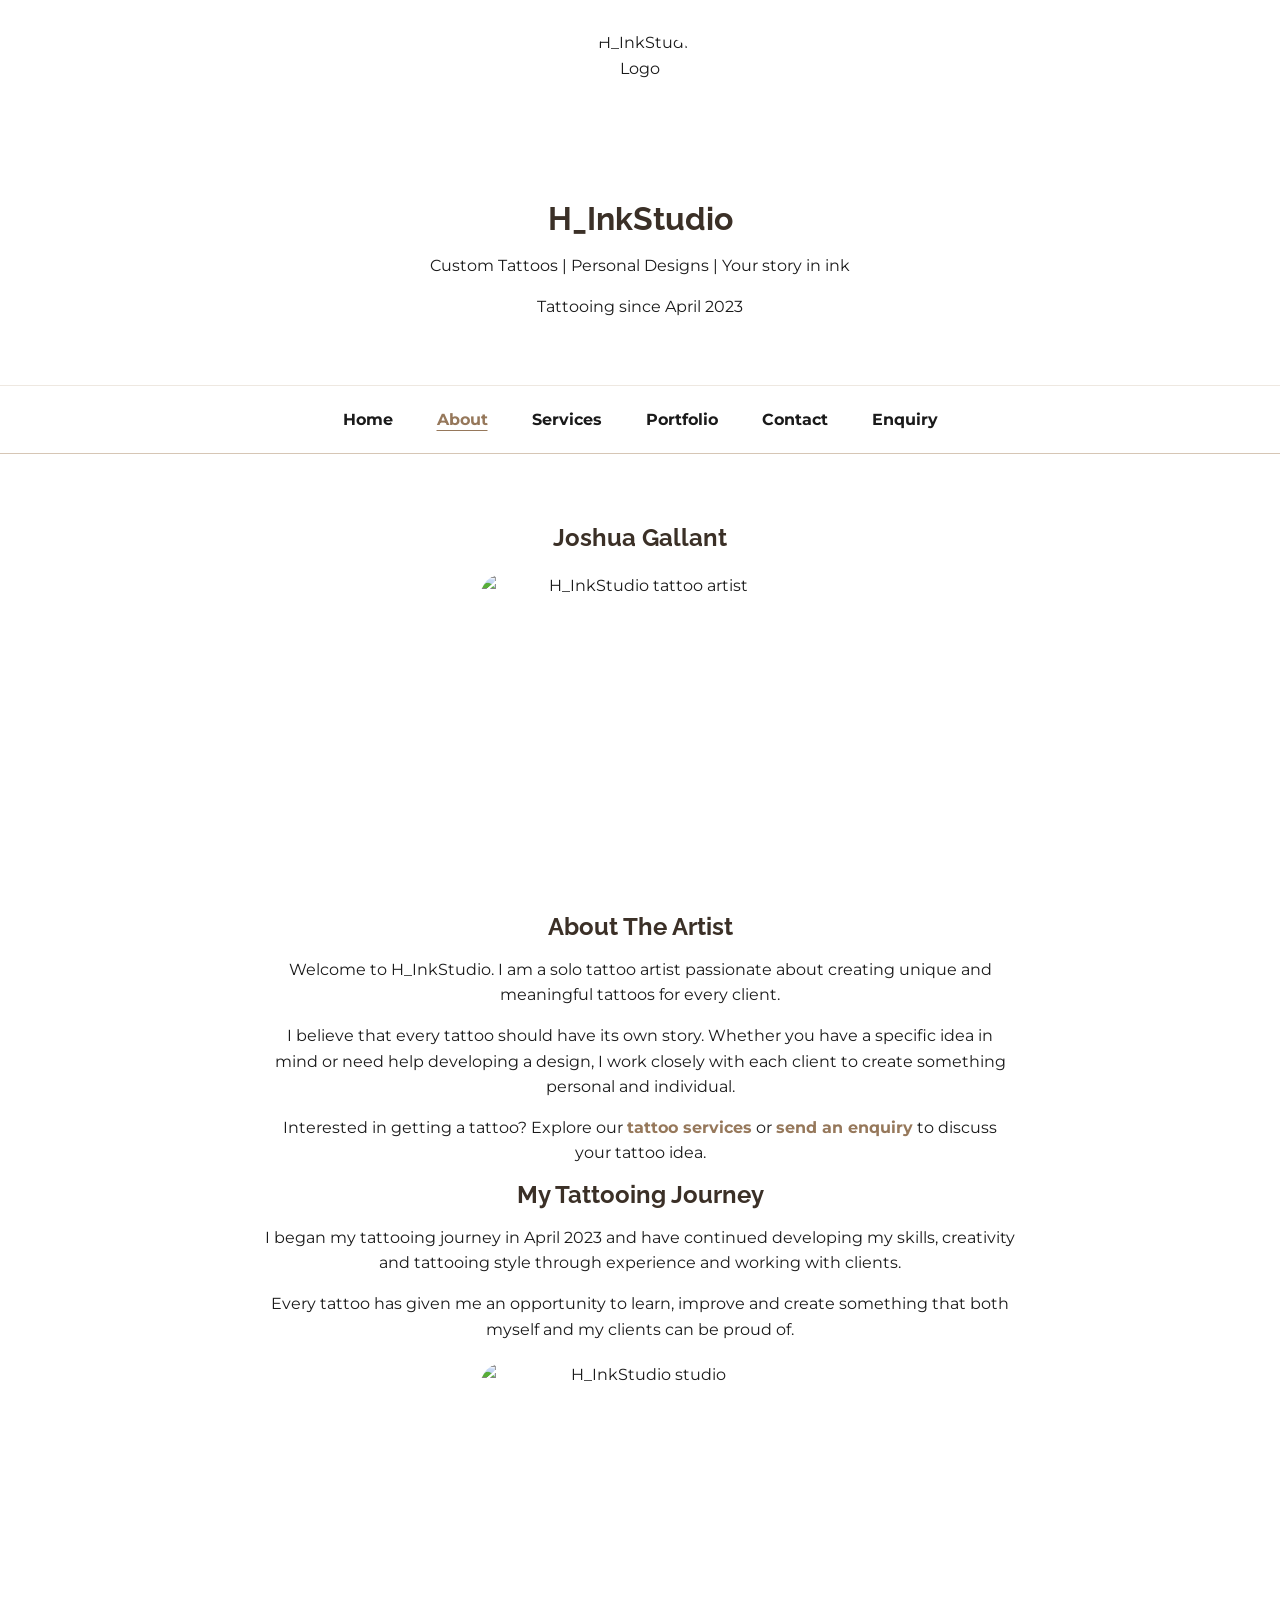
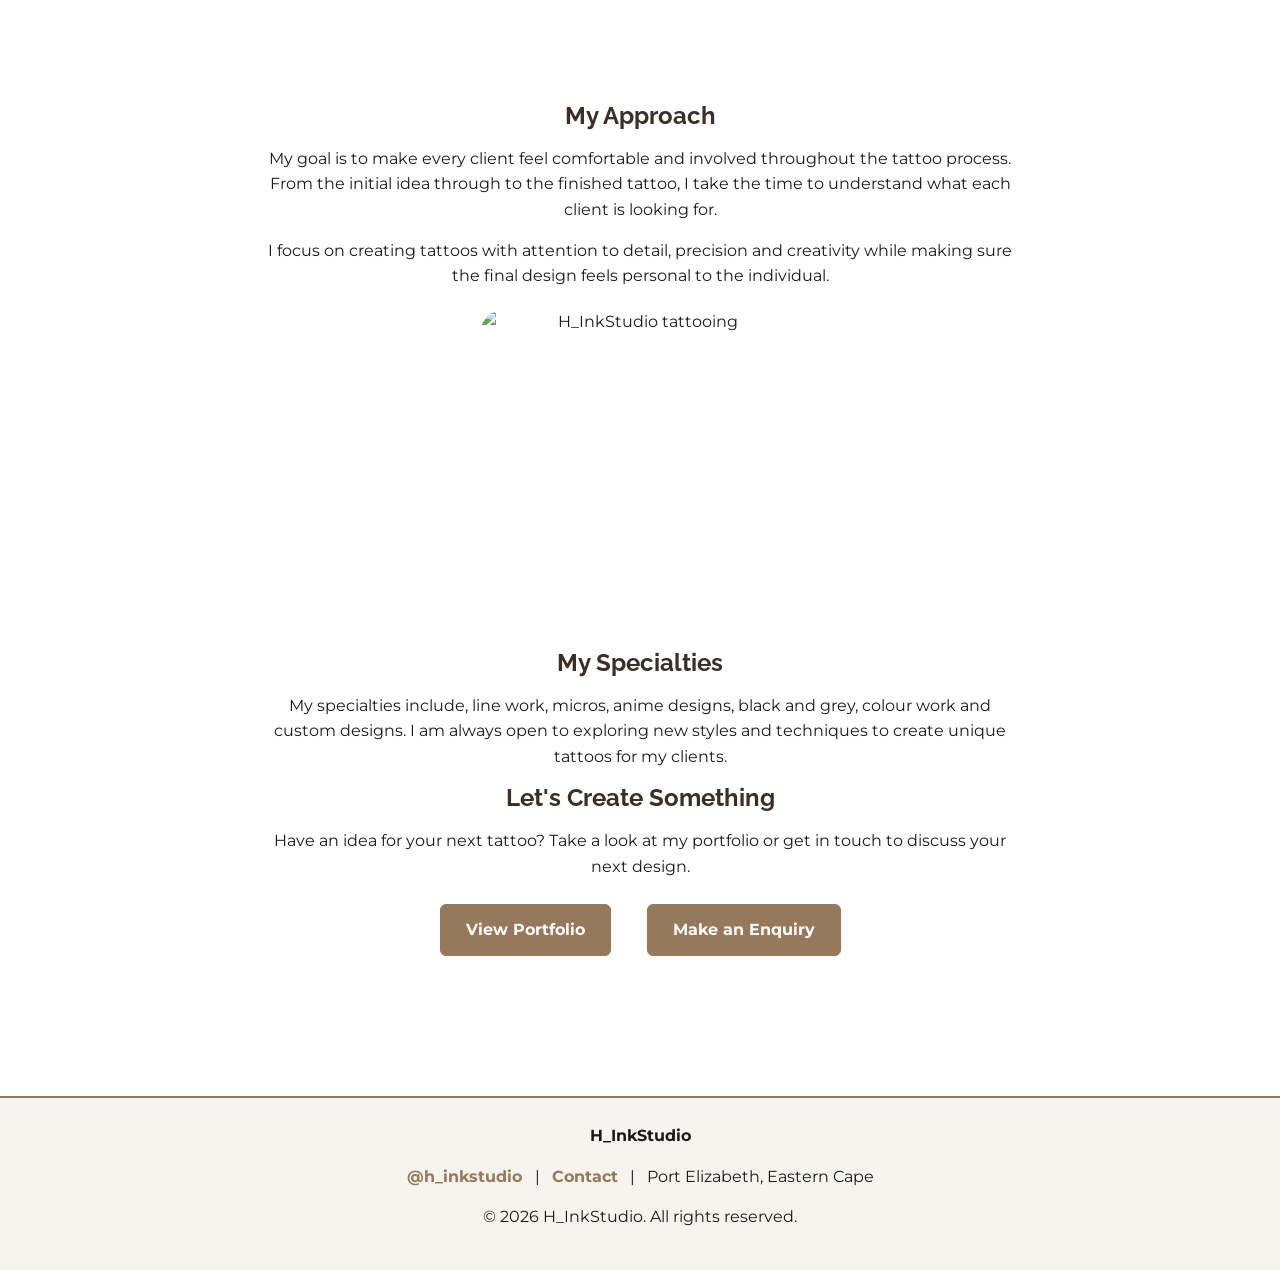
==== Website/about.html @ ec351fdb "Website Updated html files, css and javascript" ====
<!DOCTYPE html>
<html lang="en">

<head>
    <meta charset="UTF-8">

    <!-- Makes the page responsive on various mobile devices -->
    <meta name="viewport" content="width=device-width, initial-scale=1.0">

    <title>H_InkStudio | About the Artist</title>
    <meta name="description"
    content="Get to know the artist behind H_InkStudio, a solo tattoo studio in Gqeberha, Port Elizabeth, 
    specialising in custom and personalised tattoo designs.">

    <!-- Adding font links -->
    <link rel="preconnect" href="https://fonts.googleapis.com">
    <link rel="preconnect" href="https://fonts.gstatic.com" crossorigin>
    <link href="https://fonts.googleapis.com/css2?family=Montserrat:wght@400;500;600;700&family=Raleway:wght@400;500;600;700&display=swap" rel="stylesheet">

    <!-- Linking to external stylesheet -->
    <link rel="stylesheet" href="css/styles.css">

</head>

<body>

    <!-- Header of the Website -->     
   <header>
    <!-- Logo of the studio/website -->
    <img src="images/Logo.jpg" 
         alt="H_InkStudio Logo"
         class="logo">

    <!-- Header of the Website --> 
    <h1>H_InkStudio</h1>

    <p>Custom Tattoos | Personal Designs | Your story in ink</p>
    <p>Tattooing since April 2023</p>

     </header>

    <!--- Keeping my navigation at the top of website when scrolling down the page -->
    <div class="nav-bar">

    <!-- Navigation for Website -->    
        <nav>
        <a href="index.html">Home</a>
        <a href="about.html" class="active">About</a>
        <a href="services.html">Services</a>
        <a href="portfolio.html">Portfolio</a>
        <a href="contact.html">Contact</a>
        <a href="enquiry.html">Enquiry</a>
    </nav>
    </div>   
     

    <!-- Main Page Content -->
    <main>

    <section>
        <h2>Joshua Gallant</h2>

        <img src="images/artist.jpg"
             alt="H_InkStudio tattoo artist"
             class="artist-image">

        <h2>About The Artist</h2>

        <p>
            Welcome to H_InkStudio. I am a solo tattoo artist
            passionate about creating unique and meaningful tattoos
            for every client.
        </p>

        <p>
            I believe that every tattoo should have its own story.
            Whether you have a specific idea in mind or need help
            developing a design, I work closely with each client to
            create something personal and individual.
        </p>

        <!-- Internal Page links-->
        <p>
            Interested in getting a tattoo?
            Explore our <a href="services.html">tattoo services</a>
            or <a href="enquiry.html">send an enquiry</a>
            to discuss your tattoo idea.
        </p> 
    </section>


    <section>
        <h2>My Tattooing Journey</h2>

        <p>
            I began my tattooing journey in April 2023 and have
            continued developing my skills, creativity and tattooing
            style through experience and working with clients.

        </p>

        <p>
            Every tattoo has given me an opportunity to learn,
            improve and create something that both myself and my
            clients can be proud of.
        </p>

        <img src="images/Studio.jpg"
             alt="H_InkStudio studio"
             class="artist-image">

    </section>


    <section>
        <h2>My Approach</h2>

        <p>
            My goal is to make every client feel comfortable and
            involved throughout the tattoo process. From the initial
            idea through to the finished tattoo, I take the time to
            understand what each client is looking for.
        </p>

        <p>
            I focus on creating tattoos with attention to detail,
            precision and creativity while making sure the final
            design feels personal to the individual.
        </p>
        
        <img src="images/Tattooing.jpg"
             alt="H_InkStudio tattooing"
             class="artist-image">
    </section>


    <section>
        <h2>My Specialties</h2>

        <p>
           My specialties include, line work, micros, anime designs,
           black and grey, colour work and custom designs. I am always open to exploring new styles and techniques to create unique tattoos for my clients.
        </p>    
    </section>
       

    <!-- Portfolio and Enquiry form links -->
    <section class="about-section">

        <h2>Let's Create Something</h2>

        <p>
            Have an idea for your next tattoo?
            Take a look at my portfolio or get in touch to discuss
            your next design.
        </p>

        <a href="portfolio.html" class="about-button">
            View Portfolio
        </a>

        &nbsp;&nbsp;

        <a href="enquiry.html" class="about-button">
            Make an Enquiry
        </a>
    </section>


    </main>

    <!-- Website Footer -->
    <footer>
        <strong>H_InkStudio</strong>
    </p>

    <p>
      <p>
        <a href="https://www.instagram.com/h_inkstudio/"
           target="_blank"
           rel="noopener noreferrer">
            @h_inkstudio
        </a>
        &nbsp; | &nbsp;
        <a href="contact.html">Contact</a>
        &nbsp; | &nbsp;
        Port Elizabeth, Eastern Cape
    </p>

    <p>
        &copy; 2026 H_InkStudio. All rights reserved.
    </p>

</footer>
<!-- Adding Javascript file -->
<script src="javascript/script.js" defer></script>


</body>

</html>
---- Website/css/styles.css ----
/*--- So the website looks the same on all browsers ---*/
*,
*::before,
*::after {
    box-sizing: border-box;
    margin: 0;
    padding: 0;
}

html {
    -webkit-text-size-adjust: 100%;
    scroll-behavior: smooth;
}

img, picture, video, canvas, svg {
    display: block;
    max-width: 100%;
}

/* Website links */
a {
    color: #b30000;
    text-decoration: none;
    transition: color 0.3s ease;
}

/* Link hover effect */
a:hover {
    color: #800000;
    text-decoration: underline;
}

ul, ol {
    list-style: none;
}

button, input, select, textarea {
    font: inherit;
    color: inherit;
}

/*--- Base styles for colour, font and spacing ---*/
:root {
    /* H_InkStudio: White, cream and bronze theme */
    --color-bg: #ffffff;
    --color-text: #1a1a1a;
    --color-accent: #96785B;
    --color-muted: #6f6255;
    --color-footer-bg: #f7f4ef;
    --color-heading: #3b3027;
    --color-card: #fbf9f6;
    --color-border: #d6c6b5;

    /* Typography */
    --font-base: "Montserrat", Arial, sans-serif;
    --font-size-base: 16px;
    --line-height-base: 1.6;

    /* Spacing */
    --spacing-sm: 15px;
    --spacing-md: 25px;
    --spacing-lg: 50px;
}

body {
    font-family: "Montserrat", Arial, sans-serif;
    font-size: var(--font-size-base);
    line-height: var(--line-height-base);
    color: var(--color-text);
    background-color: var(--color-bg);
}

h1, h2, h3 {
    font-family: "Raleway", Arial, sans-serif;
    line-height: 1.2;
    margin-bottom: var(--spacing-sm);
}

p {
    margin-bottom: var(--spacing-sm);
}

/*--- Header styles ---*/
header {
    text-align: center;
    padding: 30px 20px;
}

/*--- Main Content ---*/
/* <!--Aligning all information to the center -->  */
main {
    max-width: 1000px;
    margin: 50px auto;
    padding: 20px;
    text-align: center;
}

/* <!--Aligning paragraph text -->  */
main p {
    max-width: 750px;
    margin: 15px auto;
    line-height: 1.6;
}


/* <!--- Keeps my logo with the navigation page when scrolling -->  */
.nav-bar {
    position: sticky;
    top: 0;
    z-index: 100;
    background-color: var(--color-bg);
    padding: 15px 20px;
    margin-top: 20px;
}    

/* <!--Style and positioning of logo --> */

.logo {
    width: 150px;
    height: 150px;
    object-fit: cover;
    border-radius: 50%;
    flex-shrink: 0;
    margin: 0 auto 20px;
}

/* <!--Style and positioning of navigation pane -->  */
nav {
    display: flex;
    flex-wrap: wrap;
    justify-content: center;
    gap: 10px;
}

nav a {
    margin: 0 15px;
    text-decoration: none;
    color: #b30000;
    font-weight: bold;
    transition: color 0.3s ease, background-color 0.3s ease;
}

nav a:hover {
    text-decoration: underline;
}    

/* <!--Shows the visitor which page they currently on -->  */
nav a.active {
    text-decoration: underline;
    text-underline-offset: 5px;
}

/* <!--Style and positioning of Tattoo images -->  */
.tattoo-gallery {
    display: flex;
    justify-content: center;
    align-items: center;
    gap: 20px;
    flex-wrap: wrap;
    margin-top: 20px;
}

.tattoo-gallery img {
    width: 250px;
    height: 250px;
    object-fit: cover;
    border-radius: 5px;
}

/* <!--Hove effect over Tattoo images -->  */
.tattoo-gallery a {
    transition: transform 0.3s ease;
}

.tattoo-gallery a:hover {
    transform: scale(1.05);
}

.tattoo-card {
    position: relative;
    width: 250px;
    height: 300px;
    overflow: hidden;
    text-decoration: none;
    transition: transform 0.3s ease;
}

.tattoo-card img {
    width: 100%;
    height: 100%;
    object-fit: cover;
    display: block;
}

/* <!--Tattoo name displayed over the image -->  */
.tattoo-card span {
    position: absolute;
    bottom: 0;
    left: 0;
    width: 100%;
    padding: 15px 0;
    background: rgba(166, 155, 155, 0.75);
    color: black;
    text-align: center;
    font-weight: bold;
    opacity: 0;
    transition: opacity 0.3s ease;
}

.tattoo-card:hover {
    transform: scale(1.05);
}

/* <!--Showing tattoo name when hovering -->  */
.tattoo-card:hover span {
    opacity: 1;
}

/* <!--Aligning the footer links to the center of page -->  */
footer {
    text-align: center;
    margin-top: 50px;
    padding: 25px;
    background-color: var(--color-footer-bg);
}

footer a {
    text-decoration: none;
    color: #b30000;
    font-weight: bold;
}

footer a:hover {
    text-decoration: underline;
}


/* <!--- Styling for my About page -->  */

/* <!--- About page section -->  */
.about-section {
    text-align: center;
    margin-bottom: 60px;
}

/* <!--- About page images -->  */
.artist-image, .about-image {
    display: block;
    width: 320px;
    height: 320px;
    object-fit: cover;
    border-radius: 25px;
    margin: 20px auto;
}

/* <!--- About page buttons -->  */
.about-button {
    display: inline-block;
    padding: 12px 25px;
    margin: 10px;
    background-color: black;
    color: white;
    text-decoration: none;
    font-weight: bold;
}

.about-button:hover {
    background-color: #444;
}

/* <!--- Services page styling -->  */
/* <!--- Services intro -->  */
.services-intro {
    margin-bottom: 30px;
}

/* <!--- Service cards -->  */
.services {
    display: flex;
    flex-wrap: wrap;
    justify-content: center;
    gap: 25px;
    margin-top: 30px;
}

.service-card {
    width: 260px;
    padding: 25px;
    border: 1px solid #ddd;
    border-radius: 10px;
    min-height: 200px;
    transition: transform 0.3s ease, box-shadow 0.3s ease;
}

.service-card:hover {
    transform: translateY(-5px);
    box-shadow: 0 6px 15px rgba(0, 0, 0, 0.15);
}

.service-card h3 {
    margin-bottom: 15px;
}

.service-card p {
    line-height: 1.6;
}

/* <!--- Appointment info -->  */
.appointment-info {
    max-width: 800px;
    margin: 50px auto 0;
    padding: 30px;
    background-color: #f2f2f2;
    border-radius: 10px;
}

/* <!--- Enquiry button -->  */
.enquiry-button {
    display: inline-block;
    margin-top: 20px;
    padding: 12px 30px;
    background-color: black;
    color: white;
    text-decoration: none;
    font-weight: bold;
    border-radius: 5px;
    transition: background-color 0.3s ease, transform 0.3s ease;
}

.enquiry-button:hover {
    background-color: #b30000;
     transform: scale(1.05);
    color: white; 
}


/* <!--- Portfolio page styling -->  */
.portfolio-intro {
    margin-bottom: 50px;
}

.portfolio-intro p {
    max-width: 700px;
    margin: 15px auto;
    line-height: 1.6;
}

/* <!--- Portfolio gallery -->  */
.portfolio-gallery {
    display: grid;
    grid-template-columns: repeat(3, 1fr);
    gap: 25px;
    margin-top: 30px;
}

.portfolio-card {
    position: relative;
    overflow: hidden;
    border-radius: 8px;
    text-decoration: none;
}

.portfolio-card img {
    width: 100%;
    height: 350px;
    object-fit: cover;
    display: block;
    transition: transform 0.3s ease;
    cursor: pointer;
    transition: transform 0.3s ease;
}

.portfolio-card:hover img {
    transform: scale(1.05);
}


/* --- Portfolio Image Titles --- */

.portfolio-card span {
    position: absolute;
    bottom: 0;
    left: 0;
    width: 100%;
    padding: 15px 0;
    background: rgba(255, 255, 255, 0.85);
    color: black;
    font-weight: bold;
    text-align: center;
    opacity: 0;
    transition: opacity 0.3s ease;
}

.portfolio-card:hover span {
    opacity: 1;
}

/* <!--- Portfolio enquiry section -->  */
.portfolio-enquiry {
    text-align: center;
    margin-top: 60px;
    padding: 35px;
    background-color: #f2f2f2;
    border-radius: 10px;
}

.portfolio-enquiry p {
    line-height: 1.6;
}


/* <!--- Contact page styling -->  */
.contact-container {
    display: flex;
    justify-content: center;
    gap: 20px;
    flex-wrap: wrap;
    margin-top: 20px;
}

.contact-card {
    width: 230px;
    min-height: 140px;
    padding: 20px;
    border: 1px solid #ddd;
    border-radius: 10px;
    text-align: center;
}

.contact-card h3 {
    margin-bottom: 10px;
}

.contact-card p {
    line-height: 1.5;
}

.contact-card a {
    color: #b30000;
    font-weight: bold;
    text-decoration: none;
}

.contact-card a:hover {
    text-decoration: underline;
}

/* <!--- Contact enquiry section -->  */
.contact-enquiry {
    text-align: center;
    margin-top: 40px;
    padding: 25px;
    background-color: #f2f2f2;
    border-radius: 10px;
}

.contact-enquiry p {
    line-height: 1.5;
}


/* <!--- Enquiry page styling -->  */
.enquiry-intro {
    text-align: center;
    margin-bottom: 40px;
}

.enquiry-intro p {
    line-height: 1.6;
}

/* <!--- Enquiry form styling -->  */
.enquiry-form {
    border: 1px solid #ddd;
    padding: 35px;
    border-radius: 10px;
    background-color: #f8f8f8;
}

.form-group {
    margin-bottom: 20px;
}

.form-group label {
    display: block;
    margin-bottom: 8px;
    font-weight: bold;
}

.form-group input,
.form-group select,
.form-group textarea {
    width: 100%;
    padding: 12px;
    border: 1px solid #ccc;
    border-radius: 5px;
    box-sizing: border-box;
    font-family: var(--font-base);
    font-size: 15px;
}

.form-group textarea {
    min-height: 150px;
    resize: vertical;
}

.form-group input:focus,
.form-group select:focus,
.form-group textarea:focus {
    outline: none;
    border-color: black;
}

/* Character Counter */
.character-counter {
    text-align: right;
    font-size: 13px;
    color: #666666;
    margin-top: 5px;
}

#description {
    width: 100%;
    padding: 12px;
    font-family: inherit;
    font-size: 15px;
    border: 1px solid #ccc;
    border-radius: 6px;
    resize: vertical;
}

#description:focus {
    outline: none;
    border-color: #b30000;
}

/* <!--- Submit button styling -->  */
.submit-button {
    display: block;
    margin: 30px auto 0;
    padding: 13px 35px;
    background-color: black;
    color: white;
    border: none;
    border-radius: 5px;
    font-weight: bold;
    font-size: 15px;
    cursor: pointer;
}

.submit-button:hover {
    background-color: #444;
}


/* <!--- Responsive Design and breakpoints -->  */
/* <!--- Tablet ---> */
@media (max-width: 1024px) {

    /* Main content */
    main {
        max-width: 900px;
        margin: 40px auto;
        padding: 20px;
    }

    /* Navigation */
    nav {
        gap: 5px;
    }

    nav a {
        margin: 0 10px;
    }

    /* Portfolio */
    .portfolio-gallery {
        grid-template-columns: repeat(2, 1fr);
        gap: 20px;
    }

    /* Services */
    .services {
        gap: 20px;
    }

    .service-card {
        width: 240px;
    }

    /* Contact */
    .contact-container {
        gap: 20px;
    }

}


/* <!--- Mobile ---> */
@media (max-width: 768px) {

    /* Header */
    header {
        padding: 20px 15px;
    }

    .logo {
        width: 120px;
        height: 120px;
        margin-bottom: 15px;
    }

    header h1 {
        font-size: 28px;
    }

    header p {
        font-size: 14px;
    }

    /* Navigation */
    .nav-bar {
        padding: 10px 15px;
    }

    /*Mobile navigation to make it horizontal */
    .nav-bar {
    width: 100%;
    padding: 10px 5px;
    overflow-x: auto;
}

nav {
    display: flex;
    flex-direction: row;
    justify-content: center;
    flex-wrap: nowrap;
    gap: 5px;
    min-width: max-content;
}

nav a {
    margin: 0 6px;
    font-size: 13px;
    white-space: nowrap;
}

    /* Main content */
    main {
        width: 100%;
        margin: 30px auto;
        padding: 15px;
    }

    main h2 {
        font-size: 24px;
    }

    main h3 {
        font-size: 20px;
    }

    main p {
        font-size: 15px;
    }

    /* Portfolio */
    .portfolio-gallery {
        grid-template-columns: 1fr;
        gap: 20px;
    }

    .portfolio-card img {
        height: 300px;
    }

    /* Services */
    .services {
        flex-direction: column;
        align-items: center;
        gap: 20px;
    }

    .service-card {
        width: 100%;
        max-width: 400px;
    }

    /* Contact */
    .contact-container {
        flex-direction: column;
        align-items: center;
        gap: 20px;
    }

    .contact-card {
        width: 100%;
        max-width: 400px;
    }

    /* About images */
    .artist-image,
    .about-image {
        width: 250px;
        height: 250px;
    }

    /* Enquiry form */
    .enquiry-form {
        padding: 20px;
    }

    .form-group input,
    .form-group select,
    .form-group textarea {
        font-size: 16px;
    }

    /* Footer */
    footer {
        padding: 20px 15px;
    }
}

/* FAQ Styling Section */
.accordion-button {
    width: 100%;
    padding: 15px;
    background-color: #1a1a1a;
    color: white;
    border: none;
    text-align: left;
    cursor: pointer;
    font-size: 16px;
    display: flex;
    justify-content: space-between;
}

.accordion-content {
    display: none;
    padding: 15px;
    background-color: #f2f2f2;
}

.accordion-button:hover {
    background-color: #b30000;
}

/* Buttons added to FAQ Section */
.tab-buttons {
    display: flex;
    justify-content: center;
    flex-wrap: wrap;
    gap: 10px;
    margin: 20px 0;
}

.tab-button {
    padding: 12px 20px;
    border: none;
    background: #ddd;
    cursor: pointer;
    font-weight: bold;
}

.tab-button.active {
    background: #b30000;
    color: white;
}

.tab-content {
    display: none;
    padding: 20px;
    background: #f2f2f2;
    text-align: center;
}

.tab-content.active {
    display: block;
}

/* Styling for the modal image */
.image-modal {
    display: none;
    position: fixed;
    z-index: 1000;
    inset: 0;
    background: rgba(0, 0, 0, 0.9);
    justify-content: center;
    align-items: center;
    padding: 30px;
}

.image-modal img {
    max-width: 90%;
    max-height: 85vh;
    object-fit: contain;
}

.modal-close {
    position: absolute;
    top: 20px;
    right: 35px;
    background: none;
    border: none;
    color: white;
    font-size: 40px;
    cursor: pointer;
}

/* Map styling for Google map */
.map-container iframe {
    display: block;
    width: 100%;
    border: none;
}

/* Mobile Map Responsiveness */
@media (max-width: 600px) {
    .map-section {
        padding: 15px;
        margin: 30px auto;
    }

    .map-container iframe {
        height: 300px;
    }
}

/* Page loading animation */
@keyframes fadeIn {
    from {
        opacity: 0;
        transform: translateY(15px);
    }

    to {
        opacity: 1;
        transform: translateY(0);
    }
}

main {
    animation: fadeIn 0.8s ease-in-out;
}

/* Users who like less animation */
@media (prefers-reduced-motion: reduce) {
    *,
    *::before,
    *::after {
        animation-duration: 0.01ms !important;
        transition-duration: 0.01ms !important;
    }
}

/* Services Search and Sorting */
.service-search {
    display: flex;
    justify-content: center;
    align-items: center;
    flex-wrap: wrap;
    gap: 15px;
    margin: 35px auto;
    max-width: 750px;
    padding: 20px;
    background-color: #f7f7f7;
    border-radius: 12px;
    box-shadow: 0 3px 12px rgba(0, 0, 0, 0.08);
}

.service-search input,
.service-search select {
    padding: 14px 18px;
    border: 1px solid #ccc;
    border-radius: 8px;
    font-family: inherit;
    font-size: 15px;
    background-color: white;
    color: #1a1a1a;
    transition: border-color 0.3s ease,
                box-shadow 0.3s ease;
}

.service-search input {
    flex: 1;
    min-width: 220px;
}

.service-search select {
    cursor: pointer;
    font-weight: 600;
}

.service-search input:focus,
.service-search select:focus {
    outline: none;
    border-color: #b30000;
    box-shadow: 0 0 0 3px rgba(179, 0, 0, 0.12);
}

.service-search input::placeholder {
    color: #888;
}

.service-search select:hover {
    border-color: #b30000;
}

/* No Results Message */
#noServicesMessage {
    text-align: center;
    color: #b30000;
    font-weight: 600;
    margin: 20px 0;
}

/* Mobile Search Layout */
@media (max-width: 600px) {
    .service-search {
        flex-direction: column;
        margin: 25px 15px;
    }

    .service-search input,
    .service-search select {
        width: 100%;
    }
}

/* Load More Tattoos Button */
.load-more-button {
    display: inline-block;
    padding: 14px 30px;
    background-color: #1a1a1a;
    color: #ffffff;
    border: none;
    border-radius: 8px;
    font-family: inherit;
    font-size: 16px;
    font-weight: bold;
    text-decoration: none;
    cursor: pointer;
    transition: background-color 0.3s ease,
                transform 0.3s ease;
}

.load-more-button:hover {
    background-color: #b30000;
    transform: scale(1.05);
}

.load-more-container {
    text-align: center;
    margin: 30px 0;
}

/* Internal Page Links Styling */
.home-links a,
main p a {
    color: #b30000;
    font-weight: bold;
    text-decoration: none;
    transition: color 0.3s ease;
}

.home-links a:hover,
main p a:hover {
    color: #1a1a1a;
    text-decoration: underline;
}

/* ==========================================
   H_InkStudio: Subtle Bronze Accent Styling
   Keeps the original white background
   ========================================== */

/* Header and section headings */
header h1,
main h2,
main h3 {
    color: var(--color-heading);
}

header h1 {
    text-decoration: underline;
    text-decoration-color: var(--color-accent);
    text-decoration-thickness: 2px;
    text-underline-offset: 8px;
}

/* Navigation: bronze hover and current-page indicator */
.nav-bar {
    background-color: #ffffff;
    border-top: 1px solid #eee8e1;
    border-bottom: 1px solid var(--color-border);
}

nav a {
    color: var(--color-text);
    padding: 6px 2px;
}

nav a:hover,
nav a.active {
    color: var(--color-accent);
    text-decoration-color: var(--color-accent);
}

/* Subtle bronze borders for content cards */
.service-card,
.contact-card,
.enquiry-form {
    border: 1px solid var(--color-border);
}

.service-card,
.contact-card {
    background-color: var(--color-card);
}

.service-card:hover,
.contact-card:hover {
    border-color: var(--color-accent);
    box-shadow: 0 6px 16px rgba(150, 120, 91, 0.16);
}

/* Light cream panels */
.appointment-info,
.portfolio-enquiry,
.contact-enquiry,
.service-search {
    background-color: #f7f4ef;
    border: 1px solid #e6dbcf;
}

/* Bronze buttons */
.about-button,
.enquiry-button,
.submit-button,
.load-more-button {
    background-color: var(--color-accent);
    color: #ffffff;
    border: 1px solid var(--color-accent);
    border-radius: 6px;
    transition: background-color 0.3s ease,
                border-color 0.3s ease,
                transform 0.3s ease;
}

.about-button:hover,
.enquiry-button:hover,
.submit-button:hover,
.load-more-button:hover {
    background-color: #765b43;
    border-color: #765b43;
    color: #ffffff;
}

.submit-button:disabled {
    opacity: 0.65;
    cursor: not-allowed;
    transform: none;
}

/* Bronze details on portfolio images */
.portfolio-card,
.tattoo-card {
    border: 1px solid var(--color-border);
}

.portfolio-card span,
.tattoo-card span {
    background: rgba(150, 120, 91, 0.92);
    color: #ffffff;
}

/* Form fields remain white with bronze focus outlines */
.enquiry-form {
    background-color: #fbf9f6;
}

.form-group input,
.form-group select,
.form-group textarea,
#description,
.service-search input,
.service-search select {
    background-color: #ffffff;
    color: #1a1a1a;
    border-color: #d6c6b5;
}

.form-group input:focus,
.form-group select:focus,
.form-group textarea:focus,
#description:focus,
.service-search input:focus,
.service-search select:focus {
    border-color: var(--color-accent);
    box-shadow: 0 0 0 3px rgba(150, 120, 91, 0.14);
}

/* Bronze links and footer details */
footer {
    background-color: var(--color-footer-bg);
    border-top: 2px solid var(--color-accent);
}

footer a,
.contact-card a,
.home-links a,
main p a {
    color: var(--color-accent);
}

footer a:hover,
.contact-card a:hover,
.home-links a:hover,
main p a:hover {
    color: #765b43;
}

/* FAQ and tabs */
.accordion-button {
    background-color: #3b3027;
    color: #ffffff;
}

.accordion-button:hover,
.tab-button.active {
    background-color: var(--color-accent);
    color: #ffffff;
}

.accordion-content,
.tab-content {
    background-color: #f7f4ef;
    color: var(--color-text);
    border: 1px solid #e6dbcf;
}

.tab-button {
    background-color: #eee8e1;
    color: #3b3027;
    border-radius: 5px;
}

/* Accessible keyboard focus */
a:focus-visible,
button:focus-visible,
input:focus-visible,
select:focus-visible,
textarea:focus-visible {
    outline: 2px solid var(--color-accent);
    outline-offset: 3px;
}

/* Removing underline from header link for a cleaner look */
header h1 a {
    text-decoration: none;
    color: inherit;
}

header a {
    text-decoration: none;
}

header h1,
header h1 a,
header h1 a:link,
header h1 a:visited,
header h1 a:hover {
    text-decoration: none !important;
    border-bottom: none !important;
}
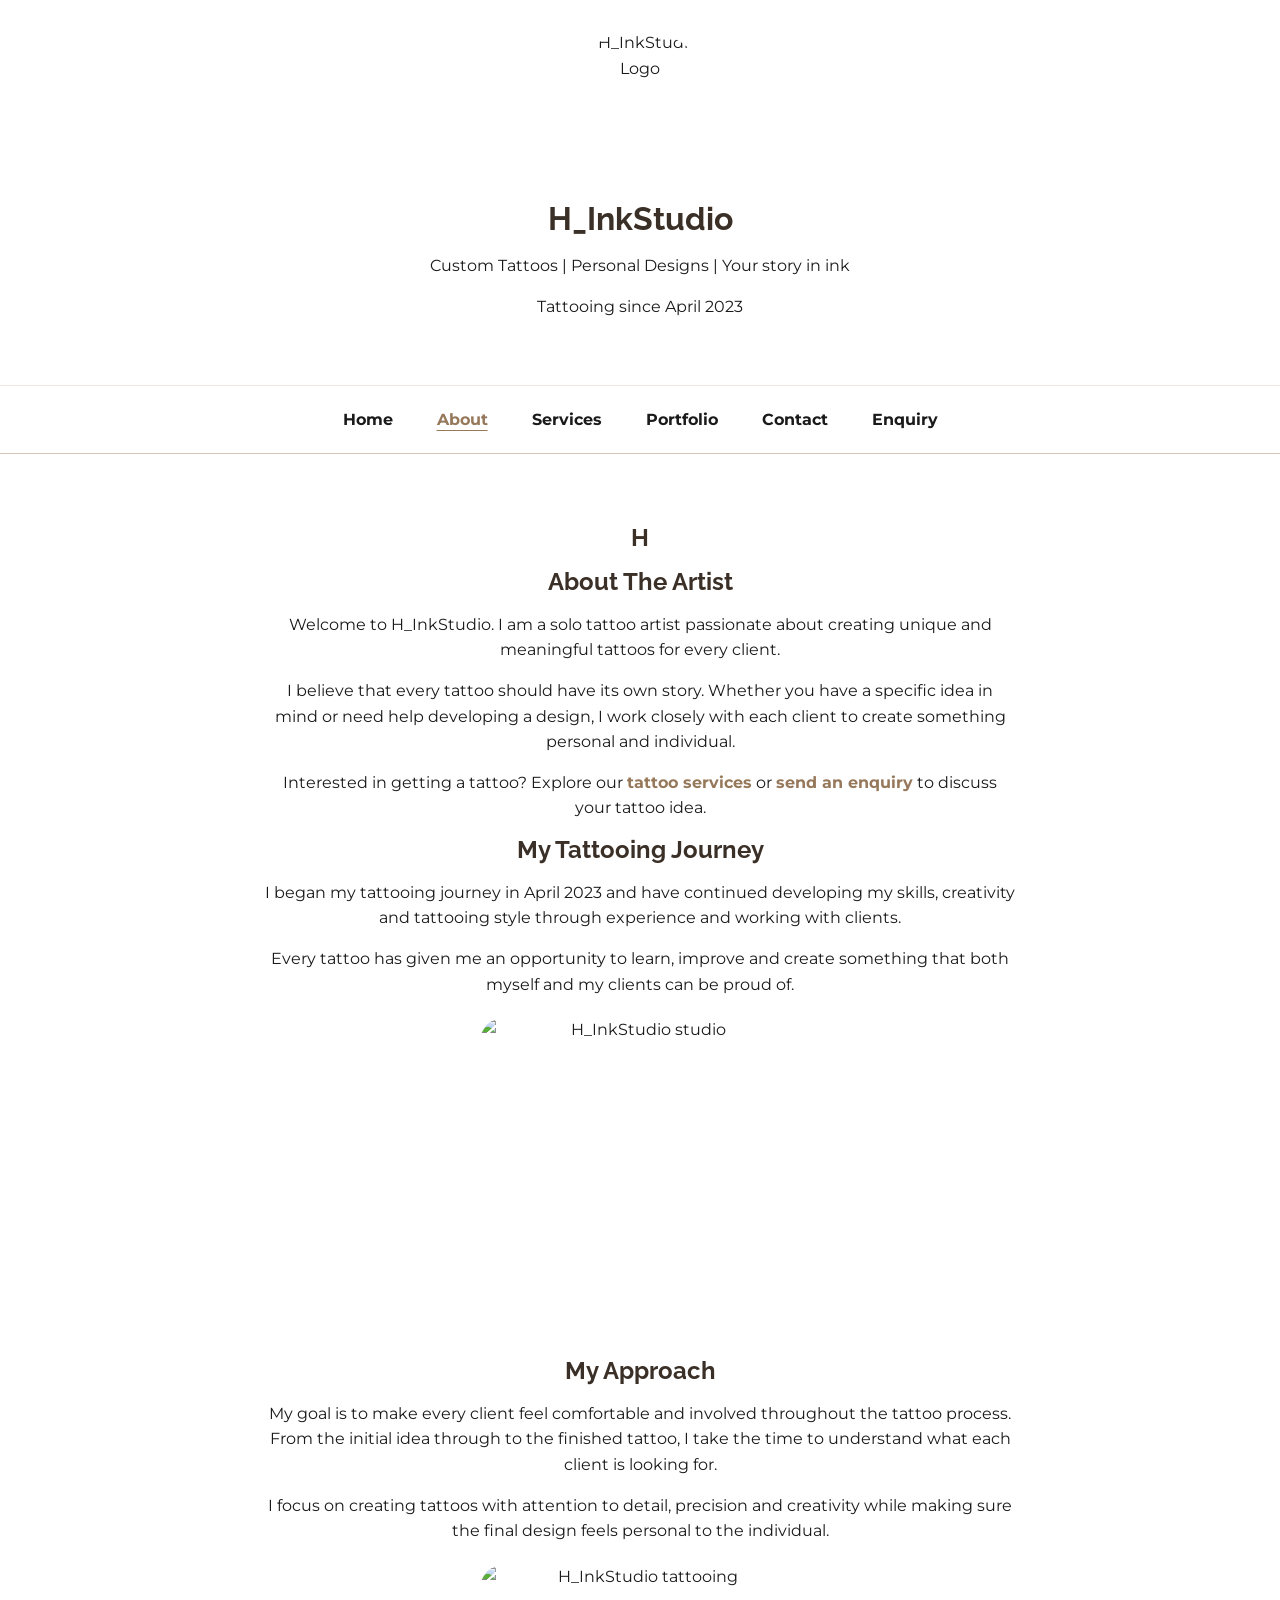
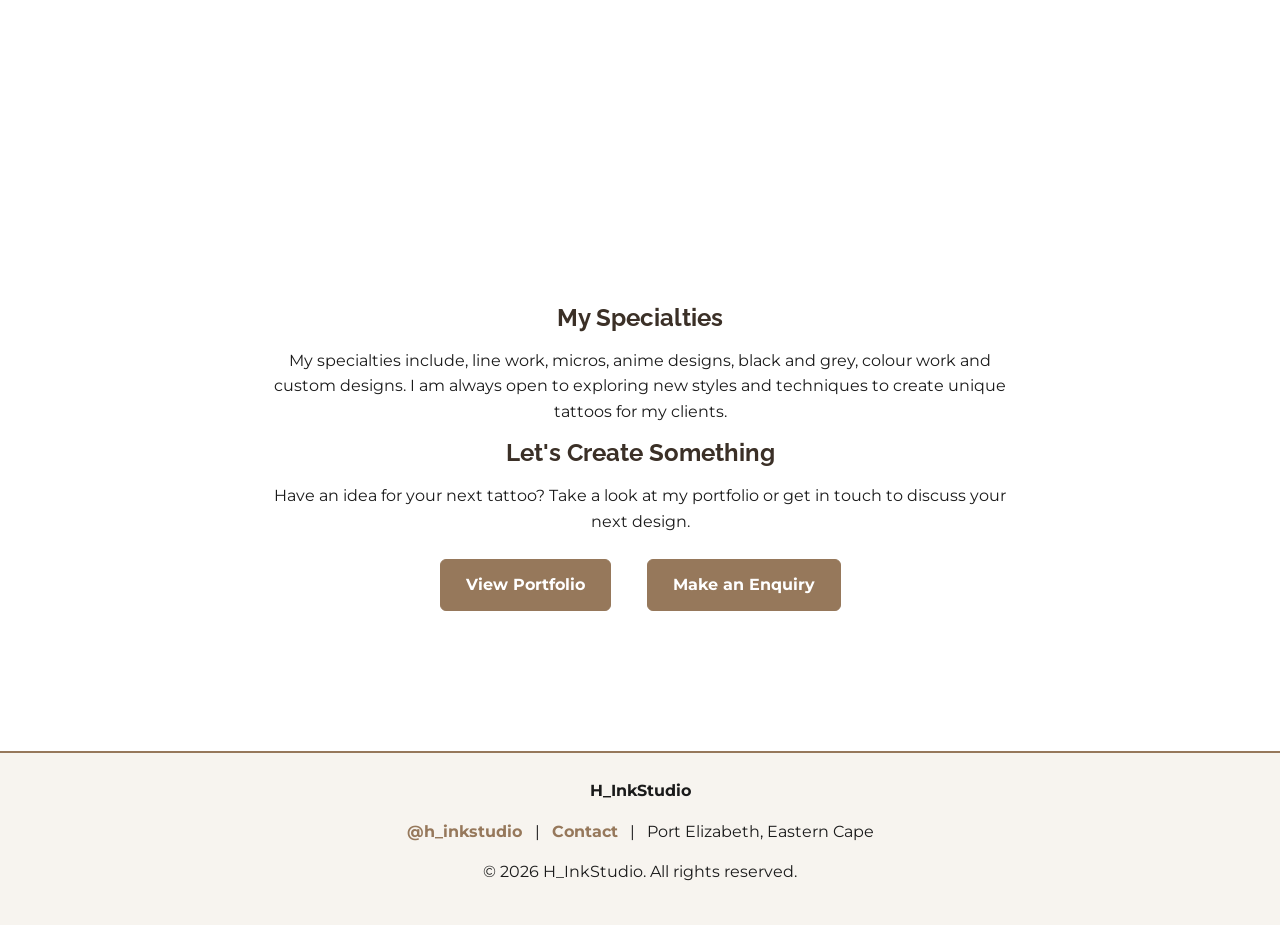
==== commit e0b05c59: "Website" ====
--- a/Website/about.html
+++ b/Website/about.html
@@ -58,11 +58,7 @@
     <main>
 
     <section>
-        <h2>Joshua Gallant</h2>
-
-        <img src="images/artist.jpg"
-             alt="H_InkStudio tattoo artist"
-             class="artist-image">
+        <h2>H</h2>
 
         <h2>About The Artist</h2>
 
